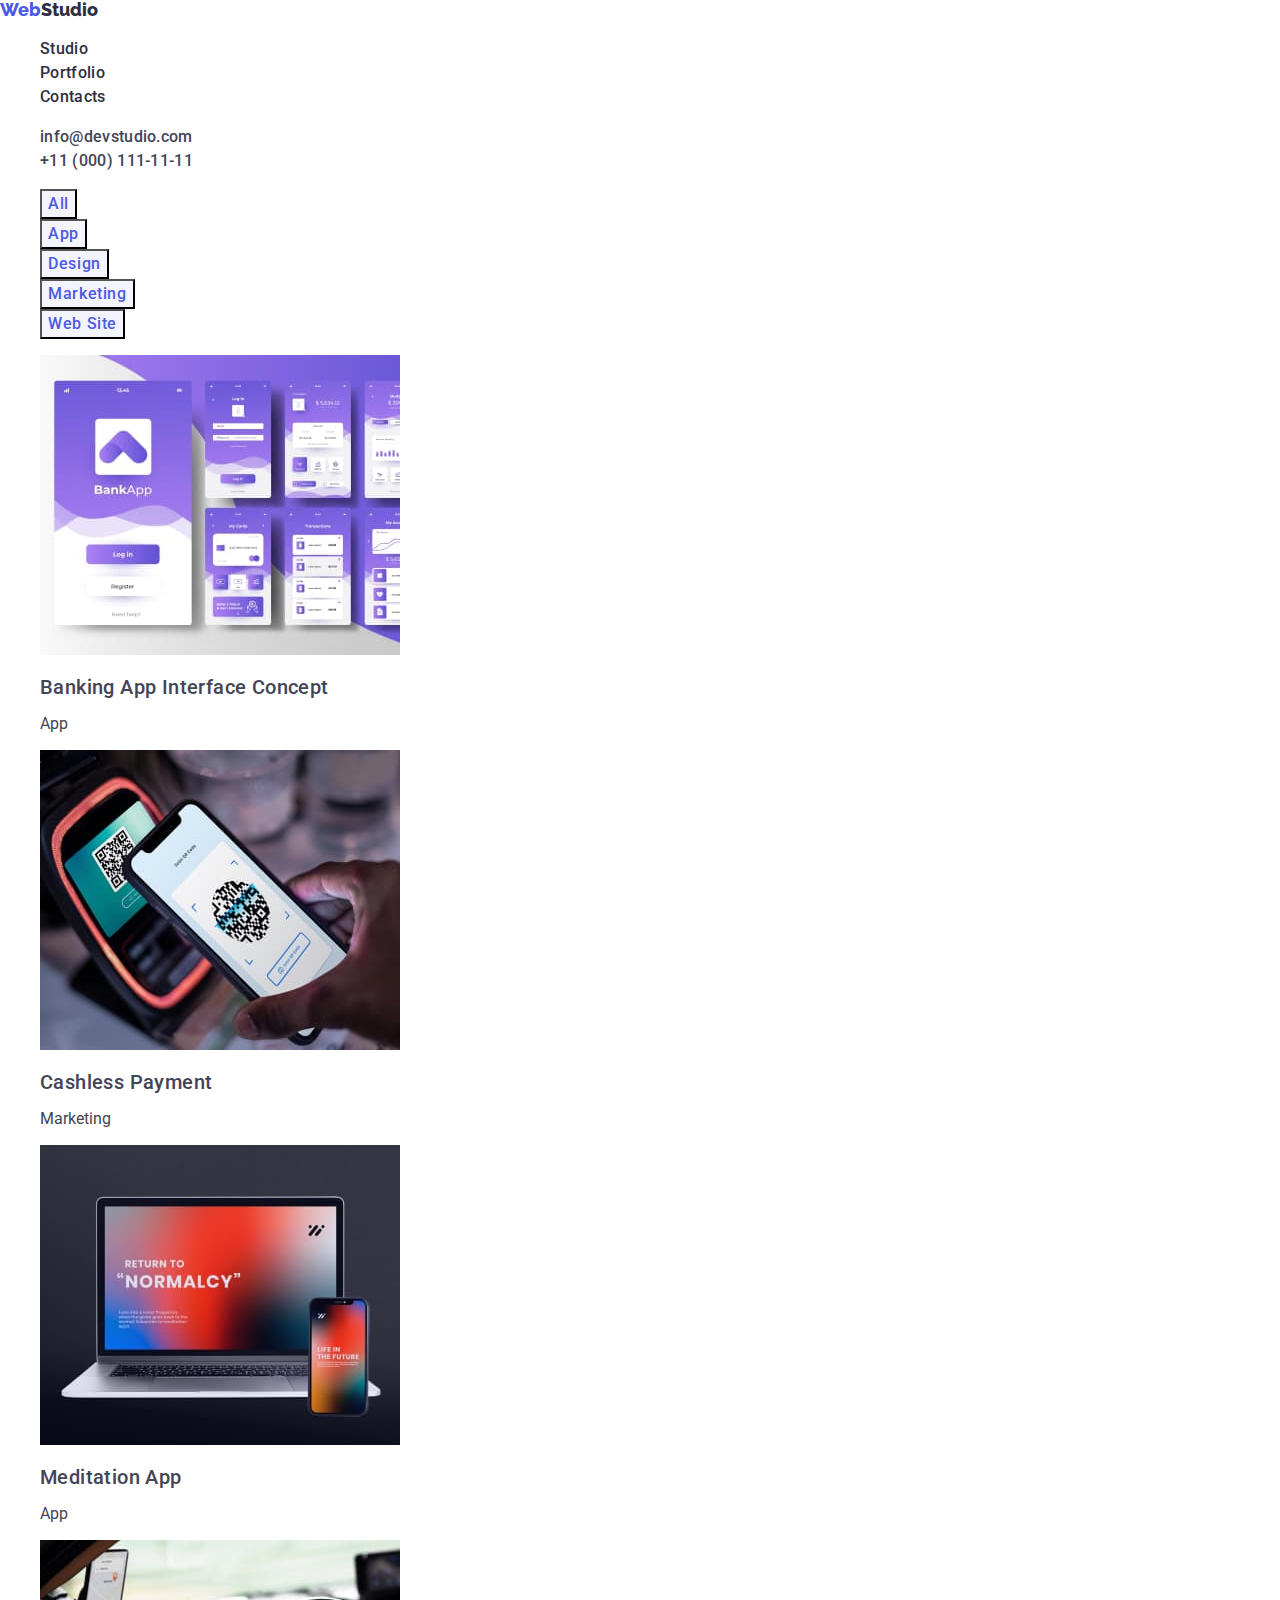
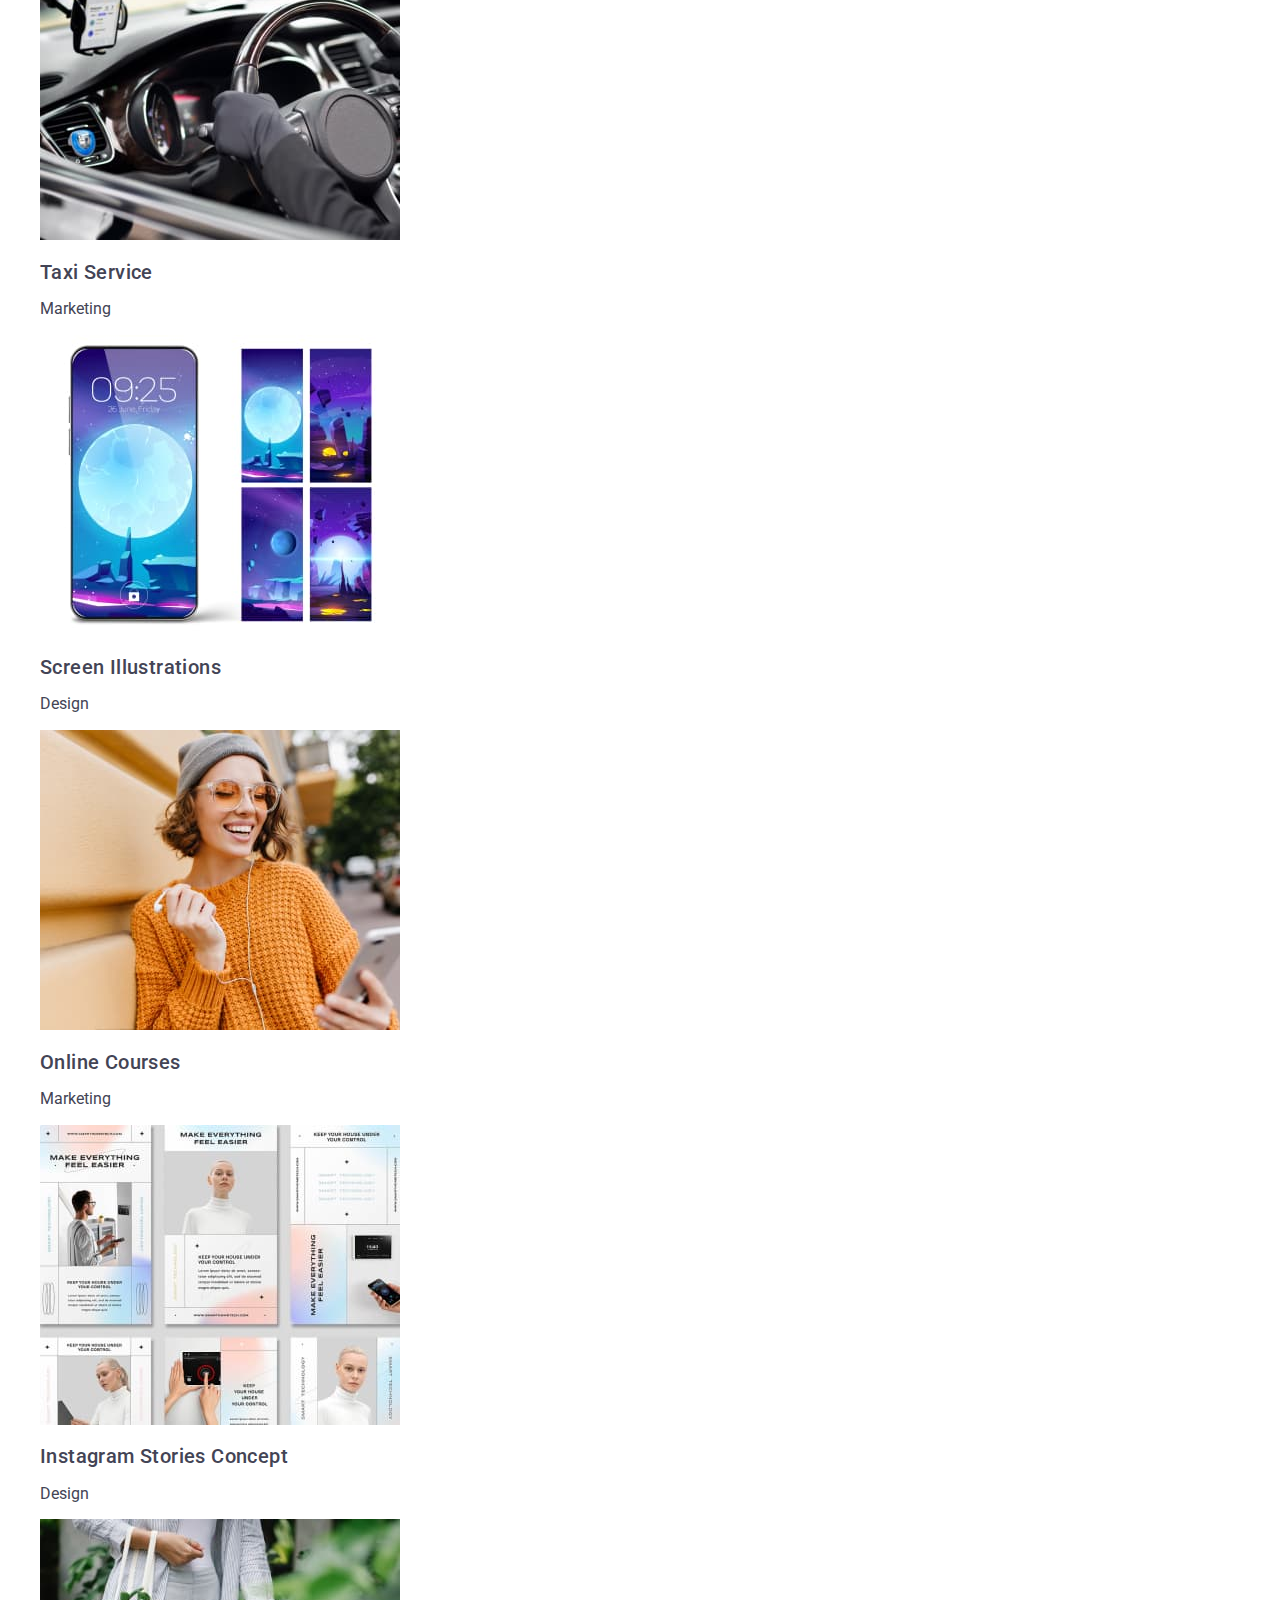
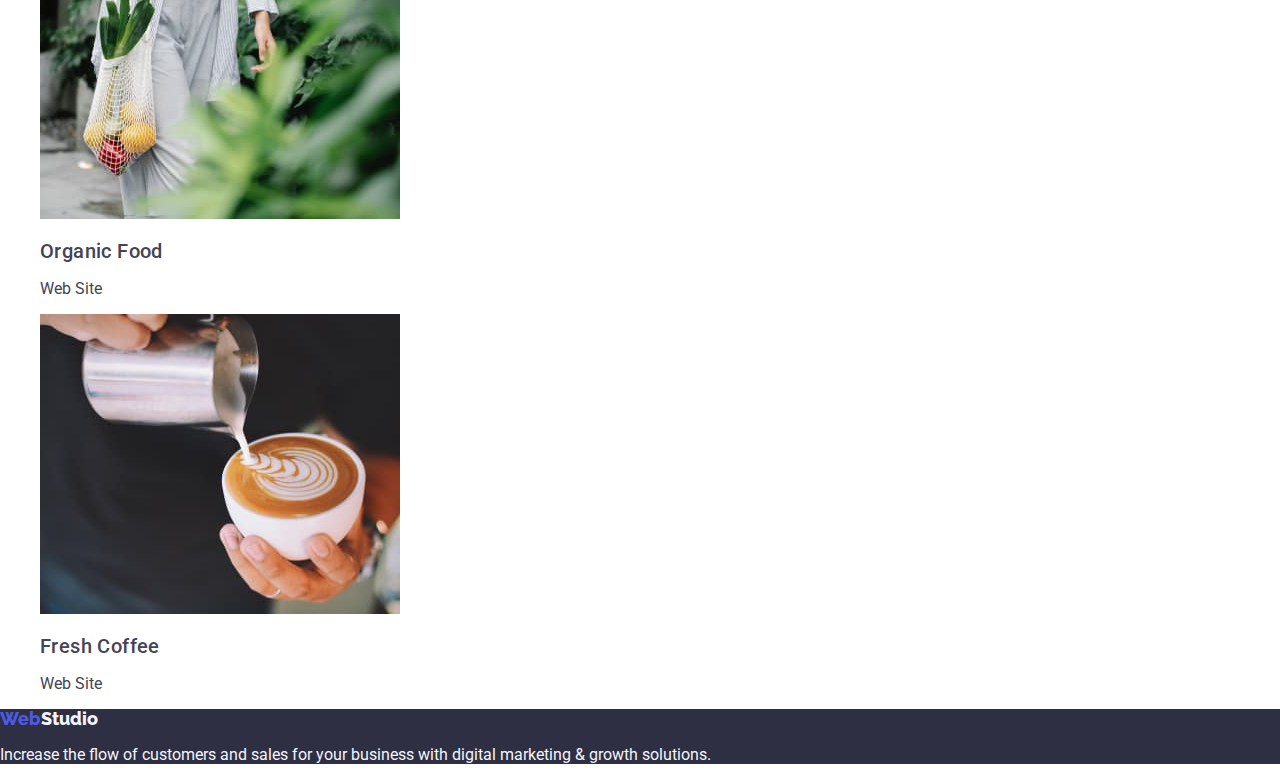
==== portfolio.html @ 879eaf0c "commit" ====
<!DOCTYPE html>
<html lang="en">
  <head>
    <meta charset="UTF-8" />
    <meta name="viewport" content="width=device-width, initial-scale=1.0" />
    <title>WebStudio</title>
    <!--fonts-->
    <link rel="preconnect" href="https://fonts.googleapis.com" />
    <link rel="preconnect" href="https://fonts.gstatic.com" crossorigin />
    <link
      href="https://fonts.googleapis.com/css2?family=Raleway:wght@800&family=Roboto:wght@400;500;700;900&display=swap"
      rel="stylesheet"
    />
    <!--normaliser-->
    <link
      rel="stylesheet"
      href="https://cdn.jsdelivr.net/npm/modern-normalize@2.0.0/modern-normalize.min.css"
    />
    <!--custom styles-->
    <link rel="stylesheet" href="./css/styles.css" />
  </head>

  <body>
    <header class="header">
      <a
        class="header-logo"
        href="./index.html"
        aria-label="logo webstudio site"
      >
        Web<span class="header-logo-accent">Studio</span>
      </a>
      <nav class="header-nav">
        <ul class="header-menu">
          <li class="header-menu-item">
            <a class="header-menu-link" href="./index.html" target="_self"
              >Studio</a
            >
          </li>
          <li class="header-menu-item">
            <a class="header-menu-link" href="./portfolio.html" target="_self"
              >Portfolio</a
            >
          </li>
          <li class="header-menu-item">
            <a class="header-menu-link" href="#">Contacts</a>
          </li>
        </ul>
      </nav>
      <address class="header-address">
        <ul>
          <li>
            <a href="mailto:info@devstudio.com"
              ><span class="header-address-link">info@devstudio.com</span></a
            >
          </li>
          <li>
            <a href="tel:+110001111111"
              ><span class="header-address-link">+11 (000) 111-11-11</span></a
            >
          </li>
        </ul>
      </address>
    </header>
    <main class="main">
      <section class="section">
        <h1 class="visually-hidden">Our portfolio</h1>

        <ul>
          <li><button class="filter-button" type="button">All</button></li>
          <li><button class="filter-button" type="button">App</button></li>
          <li><button class="filter-button" type="button">Design</button></li>
          <li>
            <button class="filter-button" type="button">Marketing</button>
          </li>
          <li><button class="filter-button" type="button">Web Site</button></li>
        </ul>

        <ul>
          <li class="portfolio-photo-item">
            <img
              class="portfolio-photo"
              src="./images/portfolio/img-portfolio-01.jpg"
              alt=""
              width="360"
              height="300"
            />
            <h2 class="inner-header-portfolio">
              Banking App Interface Concept
            </h2>
            <p>App</p>
          </li>
          <li class="portfolio-photo-item">
            <img
              class="portfolio-photo"
              src="./images/portfolio/img-portfolio-02.jpg"
              alt=""
              width="360"
              height="300"
            />
            <h2 class="inner-header-portfolio">Cashless Payment</h2>
            <p>Marketing</p>
          </li>
          <li class="portfolio-photo-item">
            <img
              class="portfolio-photo"
              src="./images/portfolio/img-portfolio-03.jpg"
              alt=""
              width="360"
              height="300"
            />
            <h2 class="inner-header-portfolio">Meditation App</h2>
            <p>App</p>
          </li>
          <li class="portfolio-photo-item">
            <img
              class="portfolio-photo"
              src="./images/portfolio/img-portfolio-04.jpg"
              alt=""
              width="360"
              height="300"
            />
            <h2 class="inner-header-portfolio">Taxi Service</h2>
            <p>Marketing</p>
          </li>
          <li class="portfolio-photo-item">
            <img
              class="portfolio-photo"
              src="./images/portfolio/img-portfolio-05.jpg"
              alt=""
              width="360"
              height="300"
            />
            <h2 class="inner-header-portfolio">Screen Illustrations</h2>
            <p>Design</p>
          </li>
          <li class="portfolio-photo-item">
            <img
              class="portfolio-photo"
              src="./images/portfolio/img-portfolio-06.jpg"
              alt=""
              width="360"
              height="300"
            />
            <h2 class="inner-header-portfolio">Online Courses</h2>
            <p>Marketing</p>
          </li>
          <li class="portfolio-photo-item">
            <img
              class="portfolio-photo"
              src="./images/portfolio/img-portfolio-07.jpg"
              alt=""
              width="360"
              height="300"
            />
            <h2 class="inner-header-portfolio">Instagram Stories Concept</h2>
            <p>Design</p>
          </li>
          <li class="portfolio-photo-item">
            <img
              class="portfolio-photo"
              src="./images/portfolio/img-portfolio-08.jpg"
              alt=""
              width="360"
              height="300"
            />
            <h2 class="inner-header-portfolio">Organic Food</h2>
            <p>Web Site</p>
          </li>
          <li class="portfolio-photo-item">
            <img
              class="portfolio-photo"
              src="./images/portfolio/img-portfolio-09.jpg"
              alt=""
              width="360"
              height="300"
            />
            <h2 class="inner-header-portfolio">Fresh Coffee</h2>
            <p>Web Site</p>
          </li>
        </ul>
      </section>
    </main>
    <footer>
      <div class="footer">
        <a
          class="footer-logo"
          href="./index.html"
          aria-label="logo webstudio site"
        >
          Web<span class="footer-logo-accent">Studio</span>
        </a>
        <p class="footer-paragraph">
          Increase the flow of customers and sales for your business with
          digital marketing & growth solutions.
        </p>
      </div>
    </footer>
  </body>
</html>
---- css/styles.css ----
:root {
  --primary-font: 'Robotic', sans-serif;
  --primary-brand-color: rgba(77, 90, 229, 100%);
  --presses-state-color: rgba(64, 75, 191, 100%);
  --dark-color: rgba(46, 47, 66, 100%);
  --success-color: rgba(49, 208, 170, 100%);
  --primary-text-color: rgba(67, 68, 85, 100%);
  --subtle-text-color: rgba(142, 143, 153, 100%);
  --accent-background-color: rgba(231, 233, 252, 100%);
  --light-background-color: rgba(244, 244, 253, 100%);
  --modal-overlay-color: rgba(46, 47, 66, 40%);
  --hero-background-color: rgba(46, 47, 66, 70%);
  --primary-white-color: rgba(255, 255, 255, 100%);
  --modal-background-color: rgba(252, 252, 252, 100%);
}

/*base styles*/
body {
  font-family: Roboto, sans-serif;
  color: var(--primary-text-color);
  background-color: var(--primary-white-color);
}

a {
  color: currentColor;
  text-decoration: none;
}

ul,
ol {
  list-style-type: none;
}

/*common styles*/
.visually-hidden {
  position: absolute;
  width: 1px;
  height: 1px;
  margin: -1px;
  border: 0;
  padding: 0;

  white-space: nowrap;
  clip-path: inset(100%);
  clip: rect(0 0 0 0);
  overflow: hidden;
}

.header-menu-item {
  font-weight: 500;
  line-height: 1.5em;
  letter-spacing: 0.02em;
}

.header-logo,
.footer-logo {
  font-family: raleway, sans-serif;
  font-size: 18px;
  color: var(--primary-brand-color);
  font-weight: 800;
}

.header-logo-accent {
  color: var(--dark-color);
}

.main-section {
  background-color: var(--dark-color);
}

.main-header {
  color: var(--primary-white-color);
  font-size: 56px;
  letter-spacing: 0.02em;
  line-height: 1.4em;
}

.main-button {
  font-family: inherit;
  font-weight: 500;
  color: var(--primary-white-color);
  line-height: 1.5em;
  letter-spacing: 0.04em;
  background-color: var(--primary-brand-color);
  cursor: pointer;
}

.main-button:hover,
.main-button:focus,
.main-button:active {
  font-family: inherit;
  color: var(--primary-white-color);
  background-color: var(--primary-brand-color);
}

.main-header-works,
.main-header-team {
  color: var(--primary-titles-color);
  font-size: 36px;
  letter-spacing: 0.02em;
  text-transform: capitalize;
}
.inner-header-team,
.inner-header-portfolio {
  color: var(--primary-titles-color);
  font-size: 20px;
  letter-spacing: 0.02em;
  font-weight: 500;
}
.our-team {
  background-color: var(--light-background-color);
}
.main-list-ourteam-item {
  background-color: var(--primary-white-color);
}
.filter-button {
  font-family: inherit;
  font-weight: 500;
  color: var(--primary-brand-color);
  line-height: 1.5em;
  letter-spacing: 0.04em;
  background-color: var(--light-background-color);
  cursor: pointer;
}
.filter-button:hover,
.filter-button:focus,
.filter-button:active {
  font-family: inherit;
  color: var(--primary-white-color);
  background-color: var(--presses-state-color);
}

.portfolio-photo-item {
  background-color: var(--primary-white-color);
}

.header-menu-link {
  font-weight: 500;
  color: var(--dark-color);
  line-height: 1.5em;
  letter-spacing: 0.02em;
}

.header-address-link {
  color: var(--primary-text-color);
  font-style: normal;
  font-weight: 500;
  line-height: 1.5em;
  letter-spacing: 0.02em;
}

.header-address-link:hover,
.header-address-link:focus,
.header-address-link.active {
  color: var(--presses-state-color);
  font-style: normal;
  font-weight: 500;
  line-height: 1.5em;
  letter-spacing: 0.02em;
}

.footer {
  background-color: var(--dark-color);
}
.footer-logo-accent {
  color: var(--light-background-color);
}

.footer-paragraph {
  color: var(--light-background-color);
}
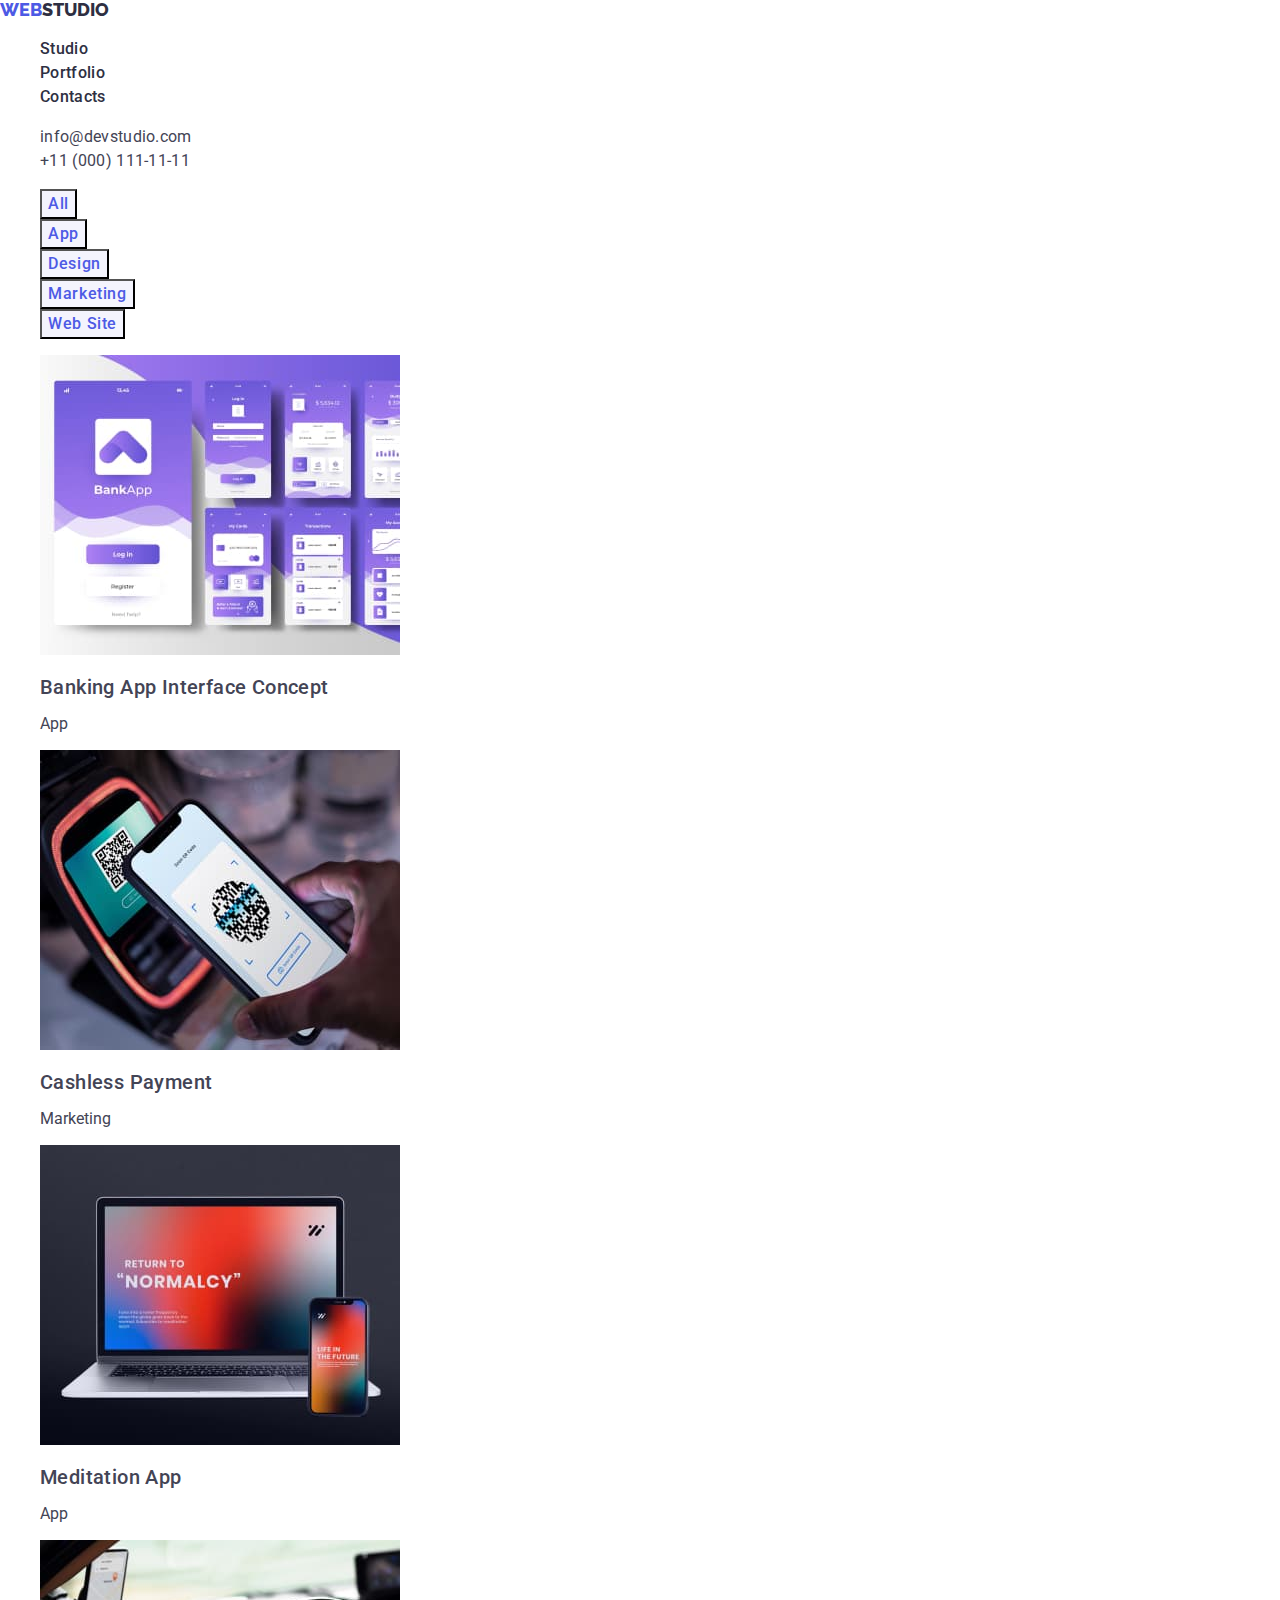
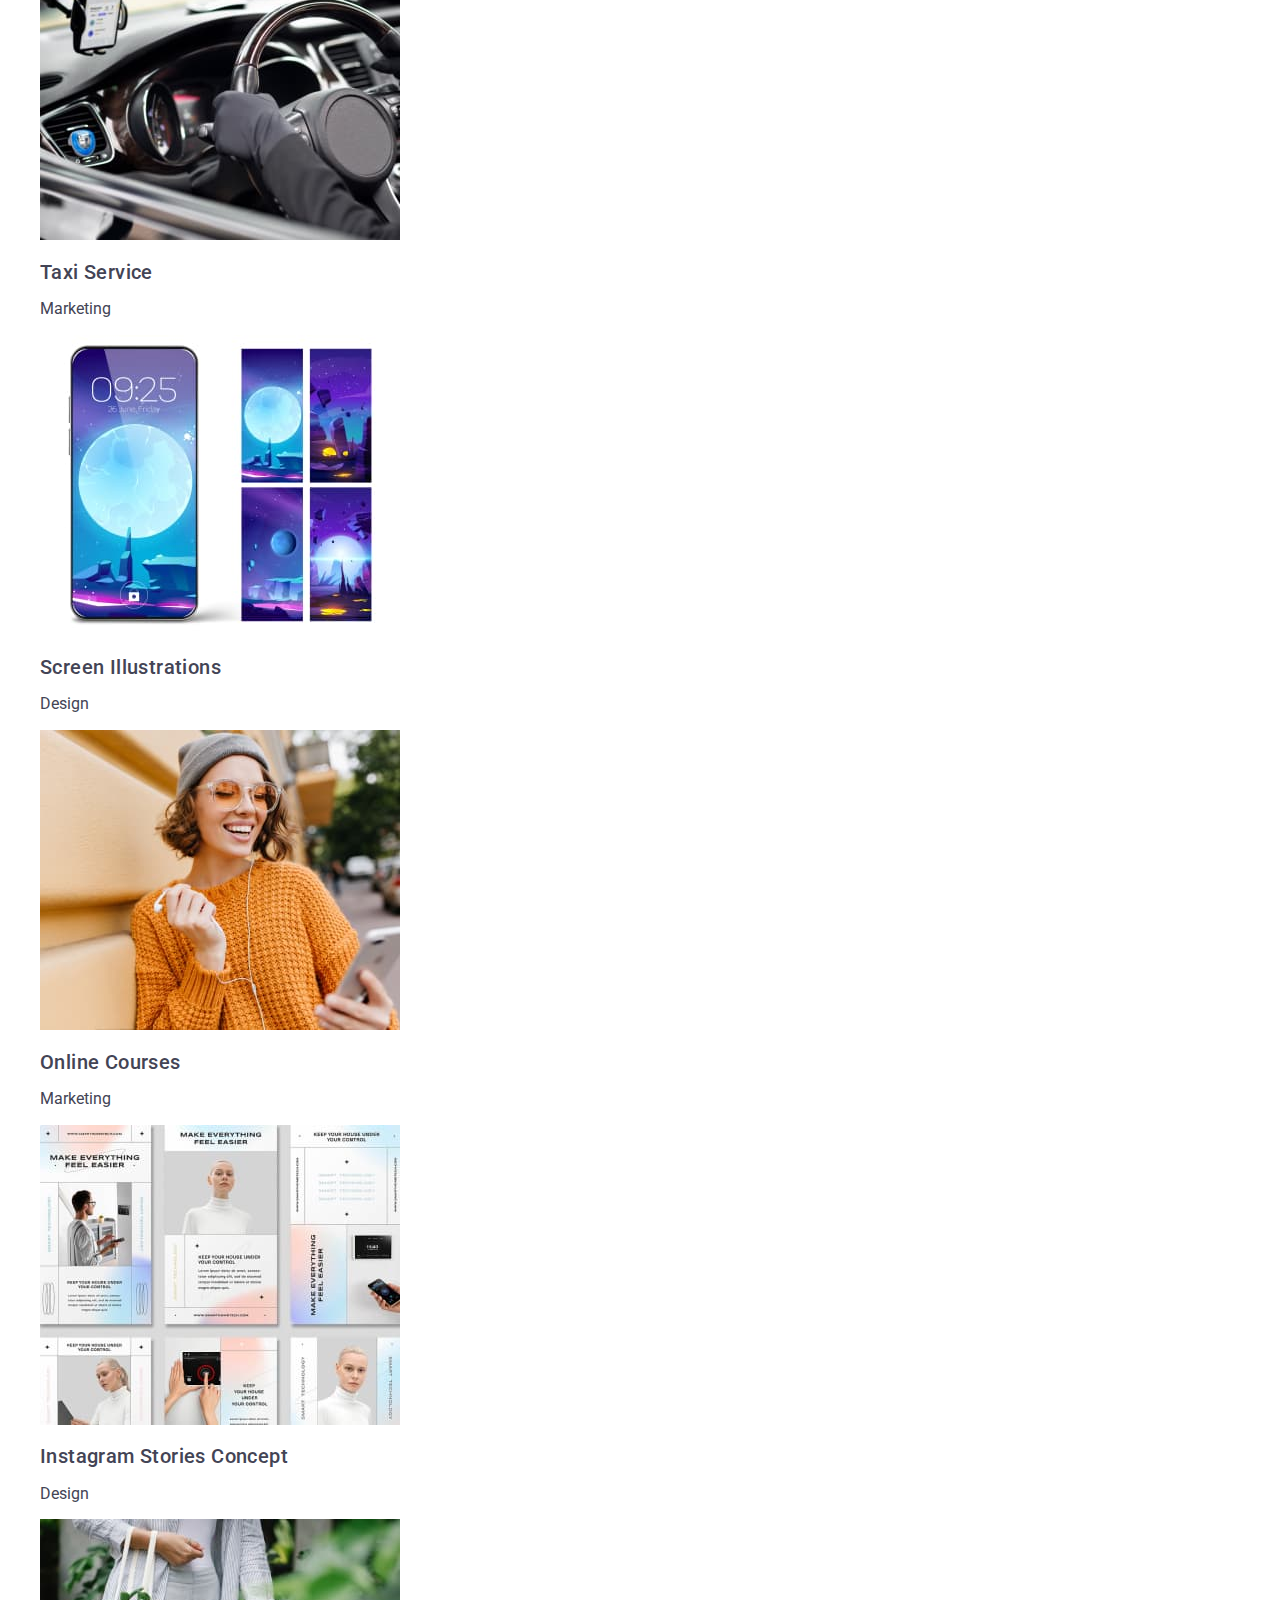
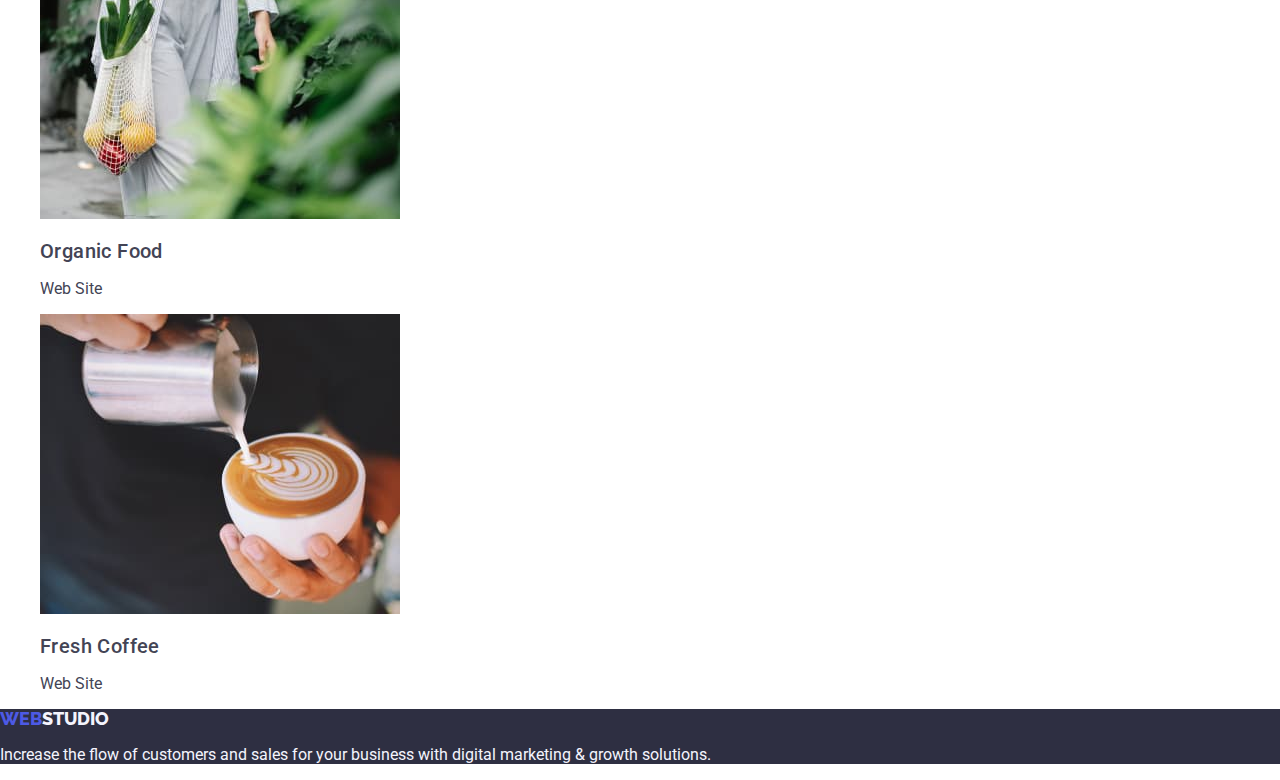
==== commit 0cd80fdd: "commit" ====
--- a/portfolio.html
+++ b/portfolio.html
@@ -77,105 +77,123 @@
 
         <ul>
           <li class="portfolio-photo-item">
-            <img
-              class="portfolio-photo"
-              src="./images/portfolio/img-portfolio-01.jpg"
-              alt=""
-              width="360"
-              height="300"
-            />
-            <h2 class="inner-header-portfolio">
-              Banking App Interface Concept
-            </h2>
-            <p>App</p>
-          </li>
-          <li class="portfolio-photo-item">
-            <img
-              class="portfolio-photo"
-              src="./images/portfolio/img-portfolio-02.jpg"
-              alt=""
-              width="360"
-              height="300"
-            />
-            <h2 class="inner-header-portfolio">Cashless Payment</h2>
-            <p>Marketing</p>
-          </li>
-          <li class="portfolio-photo-item">
-            <img
-              class="portfolio-photo"
-              src="./images/portfolio/img-portfolio-03.jpg"
-              alt=""
-              width="360"
-              height="300"
-            />
-            <h2 class="inner-header-portfolio">Meditation App</h2>
-            <p>App</p>
-          </li>
-          <li class="portfolio-photo-item">
-            <img
-              class="portfolio-photo"
-              src="./images/portfolio/img-portfolio-04.jpg"
-              alt=""
-              width="360"
-              height="300"
-            />
-            <h2 class="inner-header-portfolio">Taxi Service</h2>
-            <p>Marketing</p>
-          </li>
-          <li class="portfolio-photo-item">
-            <img
-              class="portfolio-photo"
-              src="./images/portfolio/img-portfolio-05.jpg"
-              alt=""
-              width="360"
-              height="300"
-            />
-            <h2 class="inner-header-portfolio">Screen Illustrations</h2>
-            <p>Design</p>
-          </li>
-          <li class="portfolio-photo-item">
-            <img
-              class="portfolio-photo"
-              src="./images/portfolio/img-portfolio-06.jpg"
-              alt=""
-              width="360"
-              height="300"
-            />
-            <h2 class="inner-header-portfolio">Online Courses</h2>
-            <p>Marketing</p>
-          </li>
-          <li class="portfolio-photo-item">
-            <img
-              class="portfolio-photo"
-              src="./images/portfolio/img-portfolio-07.jpg"
-              alt=""
-              width="360"
-              height="300"
-            />
-            <h2 class="inner-header-portfolio">Instagram Stories Concept</h2>
-            <p>Design</p>
-          </li>
-          <li class="portfolio-photo-item">
-            <img
-              class="portfolio-photo"
-              src="./images/portfolio/img-portfolio-08.jpg"
-              alt=""
-              width="360"
-              height="300"
-            />
-            <h2 class="inner-header-portfolio">Organic Food</h2>
-            <p>Web Site</p>
-          </li>
-          <li class="portfolio-photo-item">
-            <img
-              class="portfolio-photo"
-              src="./images/portfolio/img-portfolio-09.jpg"
-              alt=""
-              width="360"
-              height="300"
-            />
-            <h2 class="inner-header-portfolio">Fresh Coffee</h2>
-            <p>Web Site</p>
+            <a class="portfolio-item-link" href="#">
+              <img
+                class="portfolio-photo"
+                src="./images/portfolio/img-portfolio-01.jpg"
+                alt=""
+                width="360"
+                height="300"
+              />
+              <h2 class="inner-header-portfolio">
+                Banking App Interface Concept
+              </h2>
+              <p>App</p>
+            </a>
+          </li>
+          <li class="portfolio-photo-item">
+            <a class="portfolio-item-link" href="#">
+              <img
+                class="portfolio-photo"
+                src="./images/portfolio/img-portfolio-02.jpg"
+                alt=""
+                width="360"
+                height="300"
+              />
+              <h2 class="inner-header-portfolio">Cashless Payment</h2>
+              <p>Marketing</p>
+            </a>
+          </li>
+          <li class="portfolio-photo-item">
+            <a class="portfolio-item-link" href="#">
+              <img
+                class="portfolio-photo"
+                src="./images/portfolio/img-portfolio-03.jpg"
+                alt=""
+                width="360"
+                height="300"
+              />
+              <h2 class="inner-header-portfolio">Meditation App</h2>
+              <p>App</p>
+            </a>
+          </li>
+          <li class="portfolio-photo-item">
+            <a class="portfolio-item-link" href="#">
+              <img
+                class="portfolio-photo"
+                src="./images/portfolio/img-portfolio-04.jpg"
+                alt=""
+                width="360"
+                height="300"
+              />
+              <h2 class="inner-header-portfolio">Taxi Service</h2>
+              <p>Marketing</p>
+            </a>
+          </li>
+          <li class="portfolio-photo-item">
+            <a class="portfolio-item-link" href="#">
+              <img
+                class="portfolio-photo"
+                src="./images/portfolio/img-portfolio-05.jpg"
+                alt=""
+                width="360"
+                height="300"
+              />
+              <h2 class="inner-header-portfolio">Screen Illustrations</h2>
+              <p>Design</p>
+            </a>
+          </li>
+          <li class="portfolio-photo-item">
+            <a class="portfolio-item-link" href="#">
+              <img
+                class="portfolio-photo"
+                src="./images/portfolio/img-portfolio-06.jpg"
+                alt=""
+                width="360"
+                height="300"
+              />
+              <h2 class="inner-header-portfolio">Online Courses</h2>
+              <p>Marketing</p>
+            </a>
+          </li>
+          <li class="portfolio-photo-item">
+            <a class="portfolio-item-link" href="#">
+              <img
+                class="portfolio-photo"
+                src="./images/portfolio/img-portfolio-07.jpg"
+                alt=""
+                width="360"
+                height="300"
+              />
+              <h2 class="inner-header-portfolio">Instagram Stories Concept</h2>
+              <p>Design</p>
+            </a>
+          </li>
+          <li class="portfolio-photo-item">
+            <a class="portfolio-item-link" href="#">
+              <img
+                class="portfolio-photo"
+                src="./images/portfolio/img-portfolio-08.jpg"
+                alt=""
+                width="360"
+                height="300"
+              />
+              <h2 class="inner-header-portfolio">Organic Food</h2>
+              <p>Web Site</p>
+            </a>
+          </li>
+          <li class="portfolio-photo-item">
+            <a class="portfolio-item-link" href="#">
+              <img
+                class="portfolio-photo"
+                src="./images/portfolio/img-portfolio-09.jpg"
+                alt=""
+                width="360"
+                height="300"
+              />
+              <h2 class="inner-header-portfolio">Fresh Coffee</h2>
+              <p>Web Site</p>
+            </a>
           </li>
         </ul>
       </section>
--- a/css/styles.css
+++ b/css/styles.css
@@ -58,6 +58,7 @@
   font-size: 18px;
   color: var(--primary-brand-color);
   font-weight: 800;
+  text-transform: uppercase;
 }
 
 .header-logo-accent {
@@ -90,7 +91,7 @@
 .main-button:active {
   font-family: inherit;
   color: var(--primary-white-color);
-  background-color: var(--primary-brand-color);
+  background-color: var(--presses-state-color);
 }
 
 .main-header-works,
@@ -100,6 +101,8 @@
   letter-spacing: 0.02em;
   text-transform: capitalize;
 }
+
+.inner-header-advantages,
 .inner-header-team,
 .inner-header-portfolio {
   color: var(--primary-titles-color);
@@ -141,10 +144,19 @@
   letter-spacing: 0.02em;
 }
 
+.header-menu-link:hover,
+.header-menu-link:focus,
+.header-menu-link.active {
+  color: var(--presses-state-color);
+  font-style: normal;
+  font-weight: 500;
+  line-height: 1.5em;
+  letter-spacing: 0.02em;
+}
+
 .header-address-link {
   color: var(--primary-text-color);
   font-style: normal;
-  font-weight: 500;
   line-height: 1.5em;
   letter-spacing: 0.02em;
 }
@@ -154,7 +166,6 @@
 .header-address-link.active {
   color: var(--presses-state-color);
   font-style: normal;
-  font-weight: 500;
   line-height: 1.5em;
   letter-spacing: 0.02em;
 }
